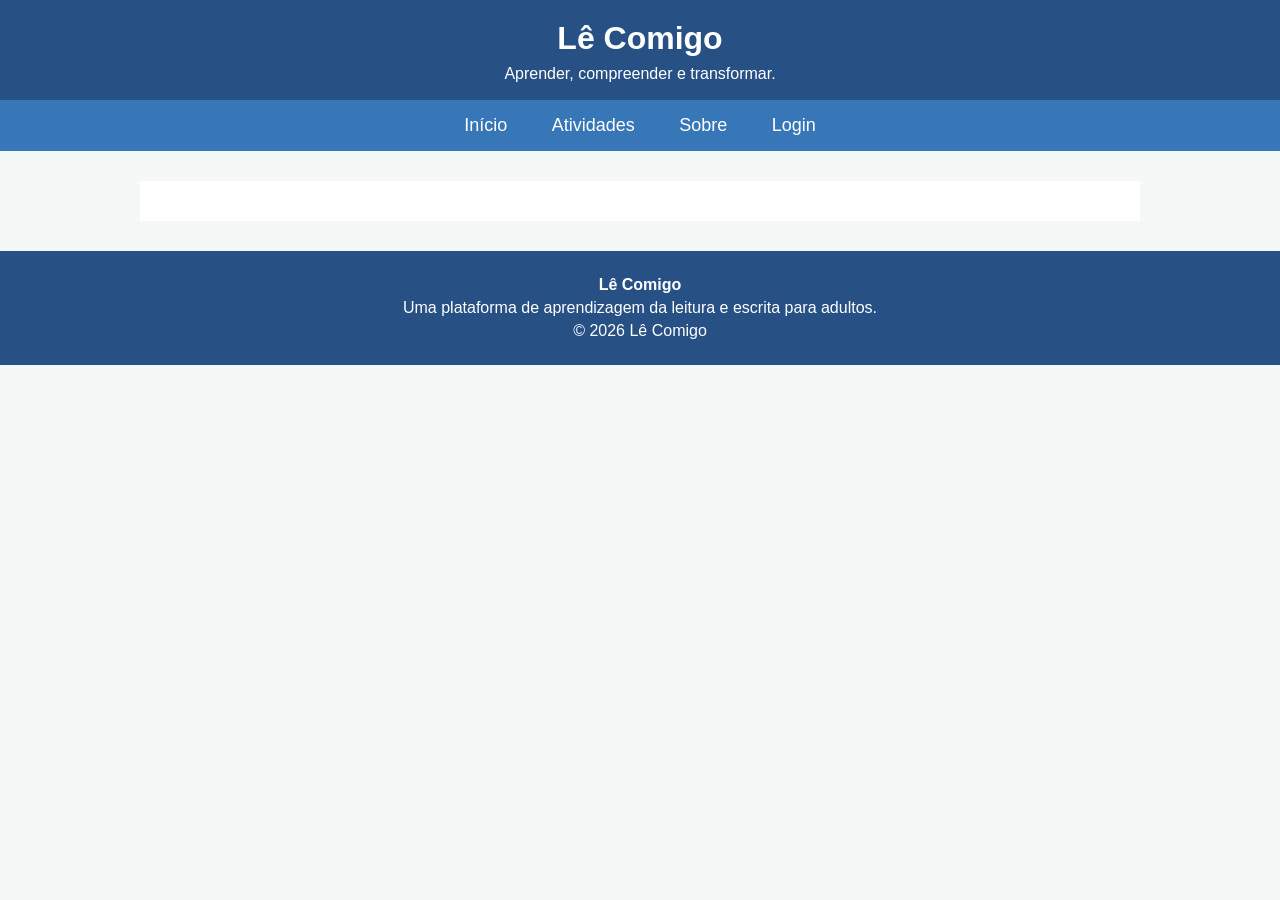
==== html/escrita.html @ b2128372 "estrutura das paginas e algumas ja completas" ====
<!DOCTYPE html>
<html lang="en">
<head>
    <meta charset="UTF-8">
    <meta name="viewport" content="width=device-width, initial-scale=1.0">
    <title>Atividades/Escrita - Lê Comigo</title>
    <link rel="stylesheet" href="../css/escrita.css">
</head>
<body>
    <div id="header">
        <h1><strong>Lê Comigo</strong></h1>
        <p>Aprender, compreender e transformar.</p>
    </div>

    <div id="menu">
        <a href="index.html">Início</a>
        <a href="atividades.html">Atividades</a>
        <a href="sobre.html">Sobre</a>
        <a href="login.html">Login</a>
    </div>

    <div id="main">

    </div>

    <div id="footer">
        <p><strong>Lê Comigo</strong></p>
        <p>Uma plataforma de aprendizagem da leitura e escrita para adultos.</p>
        <p>© 2026 Lê Comigo</p>
    </div>
</body>
</html>
---- css/escrita.css ----
body {
    margin: 0;
    padding: 0;
    font-family: Arial, sans-serif;
    background-color: #f4f8f6;
    color: black;
}

#header {
    width: 100%;
    height: 100px;
    background-color: #275085;
    color: white;
    text-align: center;
    padding-top: 20px;
    box-sizing: border-box;
}

#header h1 {
    margin: 0;
    font-size: 32px;
}

#header p {
    margin-top: 8px;
    font-size: 16px;
}

#menu {
    width: 100%;
    background-color: #3877b7;
    text-align: center;
    padding: 15px 0;
}

#menu a {
    color: white;
    text-decoration: none;
    font-size: 18px;
    margin: 0 20px;
}

#menu a:hover {
    text-decoration: underline;
}

#main {
    width: 80%;
    max-width: 1000px;
    margin: 30px auto;
    padding: 20px;
    background-color: white;
    text-align: center;
    box-sizing: border-box;
}

#main h2 {
    color: #275085;
    font-size: 30px;
}

#main p {
    font-size: 18px;
    line-height: 1.6;
}

#footer {
    width: 100%;
    background-color: #275085;
    color: white;
    text-align: center;
    padding: 20px;
    box-sizing: border-box;
}

#footer p {
    margin: 5px;
}
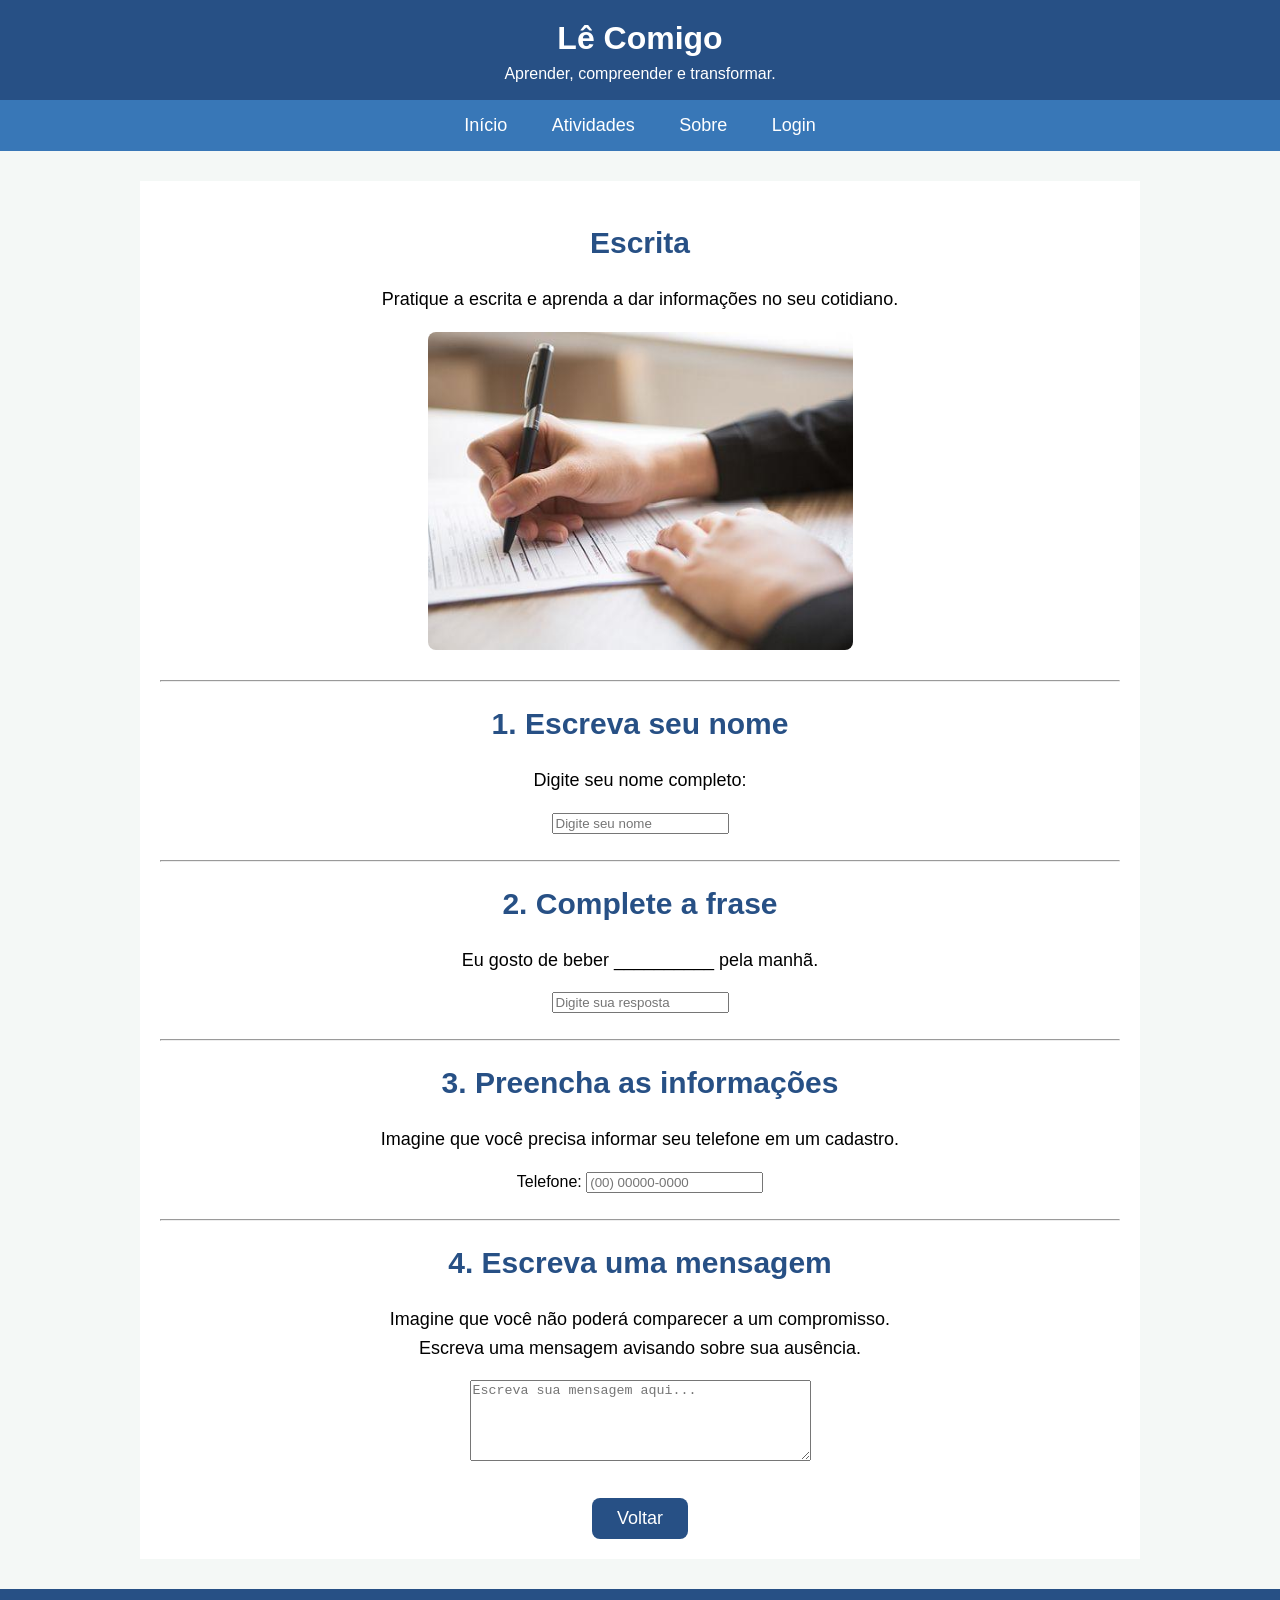
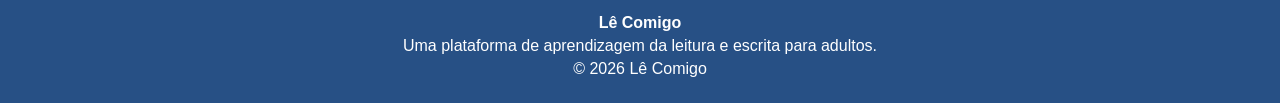
==== commit 4fb2a84e: "praticamente 100%" ====
--- a/html/escrita.html
+++ b/html/escrita.html
@@ -1,11 +1,13 @@
 <!DOCTYPE html>
 <html lang="en">
+
 <head>
     <meta charset="UTF-8">
     <meta name="viewport" content="width=device-width, initial-scale=1.0">
     <title>Atividades/Escrita - Lê Comigo</title>
     <link rel="stylesheet" href="../css/escrita.css">
 </head>
+
 <body>
     <div id="header">
         <h1><strong>Lê Comigo</strong></h1>
@@ -20,7 +22,61 @@
     </div>
 
     <div id="main">
+        <h2>Escrita</h2>
+        <p>
+            Pratique a escrita e aprenda a dar informações no seu cotidiano.
+        </p>
 
+        <img src="../img/escrita.jpg" alt="escrever" width="425">
+
+        <br>
+        <br>
+        <hr>
+
+        <h2>1. Escreva seu nome</h2>
+
+        <p>Digite seu nome completo:</p>
+
+        <input type="text" name="nome" placeholder="Digite seu nome">
+
+        <br>
+        <br>
+        <hr>
+
+        <h2>2. Complete a frase</h2>
+
+        <p>Eu gosto de beber __________ pela manhã.</p>
+
+        <input type="text" name="bebida" placeholder="Digite sua resposta">
+
+        <br>
+        <br>
+        <hr>
+
+        <h2>3. Preencha as informações</h2>
+
+        <p>Imagine que você precisa informar seu telefone em um cadastro.</p>
+
+        <label>Telefone:</label>
+        <input type="tel" name="telefone" placeholder="(00) 00000-0000">
+
+        <br>
+        <br>
+        <hr>
+
+        <h2>4. Escreva uma mensagem</h2>
+
+        <p>
+            Imagine que você não poderá comparecer a um compromisso. <br>
+            Escreva uma mensagem avisando sobre sua ausência.
+        </p>
+
+        <textarea name="mensagem" rows="5" cols="40" placeholder="Escreva sua mensagem aqui..."></textarea>
+
+        <br>
+        <br>
+
+        <a href="atividades.html" class="botao">Voltar</a>
     </div>
 
     <div id="footer">
@@ -29,4 +85,5 @@
         <p>© 2026 Lê Comigo</p>
     </div>
 </body>
+
 </html>
--- a/css/escrita.css
+++ b/css/escrita.css
@@ -64,6 +64,25 @@
     line-height: 1.6;
 }
 
+#main img {
+    border-radius: 8px;
+}
+
+.botao {
+    display: inline-block;
+    background-color: #275085;
+    color: white;
+    text-decoration: none;
+    padding: 10px 25px;
+    margin-top: 15px;
+    border-radius: 8px;
+    font-size: 18px;
+}
+
+.botao:hover {
+    background-color: #1e3d65;
+}
+
 #footer {
     width: 100%;
     background-color: #275085;
